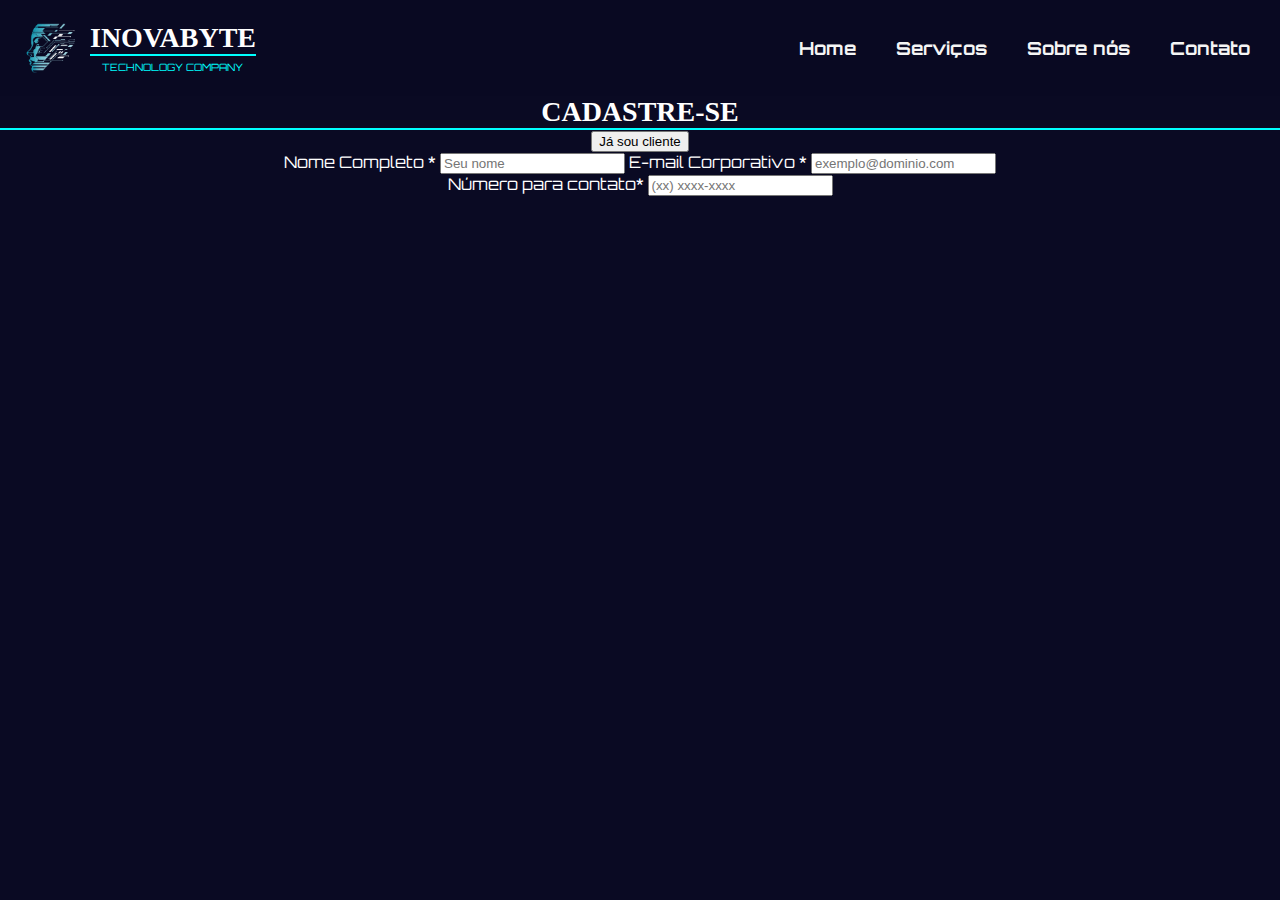
==== Contato.html @ 1a600b23 "atualização" ====
<!DOCTYPE html>
<html lang="PT-BR">
<head>
    <meta charset="UTF-8">
    <meta name="viewport" content="width=device-width, initial-scale=1.0">

    <link rel="stylesheet" href="style_contato.css">

    <title>InovaByte - Consultoria</title>
</head>
<body>
    <!-- Cabeçalho da página -->
    <header>
        <div class="logo">
            <!-- Logo da empresa -->
            <img src="img/logo.png" alt="InovaByte Logo">
                
            <!-- Texto ao lado do logo -->
            <div class="texto">
                <h1>INOVABYTE</h1> <!-- Nome da empresa -->
                <span class="subtitulo">TECHNOLOGY COMPANY</span> <!-- Slogan ou categoria -->
            </div>
        </div>
        <!-- Menu de navegação -->
        <nav>
            <ul>
                <li><a href="#home">Home</a></li> <!-- Link para a página inicial -->
                <li><a href="#servicos">Serviços</a></li> <!-- Link para a seção de serviços -->
                <li><a href="#sobre">Sobre nós</a></li> <!-- Link para a seção "Sobre nós" -->
                <li><a href="#contato">Contato</a></li> <!-- Link para a seção de contato -->
            </ul>
        </nav>
    </header>

    <div class="container">
        <form action="Cadastro">
            <h1>CADASTRE-SE</h1>

            <div class="botao">
                <button>Já sou cliente</button>
            </div>

            <div class="informaçoes">
                <label for="nome">Nome Completo *</label>
                <input 
                    type="text"
                    name="nome"
                    id="nome"
                    required
                    placeholder="Seu nome"
                />

                <label for="email">E-mail Corporativo *</label>
                <input 
                    type="email"
                    name="email"
                    id="email"
                    required
                    placeholder="exemplo@dominio.com"
                />
            </div>

            <div class="informaçoes 2">
                <label for="telefone">Número para contato*</label>
                <input
                  type="tel"
                  name="telefone"
                  id="telefone"
                  placeholder="(xx) xxxx-xxxx"
                />
            </div>
            

        </form>
    </div>


</body>
</html>
---- style_contato.css ----
/* Importando a fonte Orbitron do Google Fonts */
@import url('https://fonts.googleapis.com/css2?family=Orbitron:wght@400;700&display=swap');

/* Estilo para o corpo da página */
body {
    background-color: #0a0a23; /* Define a cor de fundo como um tom escuro */
    color: #ffffff; /* Define a cor do texto como branca */
    font-family: 'Orbitron', sans-serif; /* Aplica a fonte Orbitron ao texto */
    margin: 0; /* Remove as margens padrão da página */
    padding: 0; /* Remove os preenchimentos padrão da página */
    text-align: center; /* Centraliza o texto dentro do body */ 
} 

/* Estilo para o cabeçalho da página */
header {
    display: flex; /* Usa flexbox para organizar os elementos */
    justify-content: space-between; /* Distribui os itens com espaço entre eles */
    align-items: center; /* Alinha os itens verticalmente ao centro */
    padding: 20px; /* Adiciona espaçamento interno ao cabeçalho */
    background: #0a0a2359; /* Mantém a cor de fundo igual à do body */
}

/* Estilização da seção de texto dentro do header */
.texto {
    display: flex; /* Usa flexbox */
    flex-direction: column; /* Organiza os itens em uma coluna */
    align-items: center; /* Centraliza os itens */
}

/* Estilização do título principal (h1) */
h1 {
    margin: 0; /* Remove margem para evitar espaçamento extra */
    font-size: 28px; /* Define o tamanho da fonte */
    font-family: "Bruno Ace", serif;

}

/* Estilo para o subtítulo do header */
.subtitulo {
    font-size: 10px; /* Define um tamanho pequeno para o subtítulo */
    color: aqua; /* Define a cor do texto como ciano */
    margin-top: 5px; /* Adiciona um pequeno espaçamento superior */

}

/* Estilização do contêiner da logo */
.logo {
    display: flex; /* Usa flexbox */
    align-items: center; /* Alinha os elementos verticalmente */
}

/* Estilo da imagem dentro da logo */
.logo img {
    width: 60px; /* Define a largura da imagem */
    margin-right: 10px; /* Adiciona um espaçamento à direita da imagem */

}


/* Estilo da lista de navegação */
nav ul {
    list-style: none; /* Remove os marcadores de lista */
    display: flex; /* Usa flexbox para organizar os itens horizontalmente */
    gap: 20px; /* Define um espaçamento entre os itens da lista */
}

/* Estilização dos links da navegação */
nav ul li a {
    text-decoration: none; /* Remove o sublinhado dos links */
    color: whitesmoke; /* Define a cor do texto como ciano */
    font-weight: bold; /* Deixa o texto em negrito */   
    font-size: 18px;  /* Define o tamanho das letras*/
    padding: 10px;
    
}

nav ul li a:hover {
    border-bottom: 2px solid cyan; /* Efeito ao passar o mouse */

}

/* CADASTRO  */

h1{
    border-bottom: 2px solid cyan;
    
}
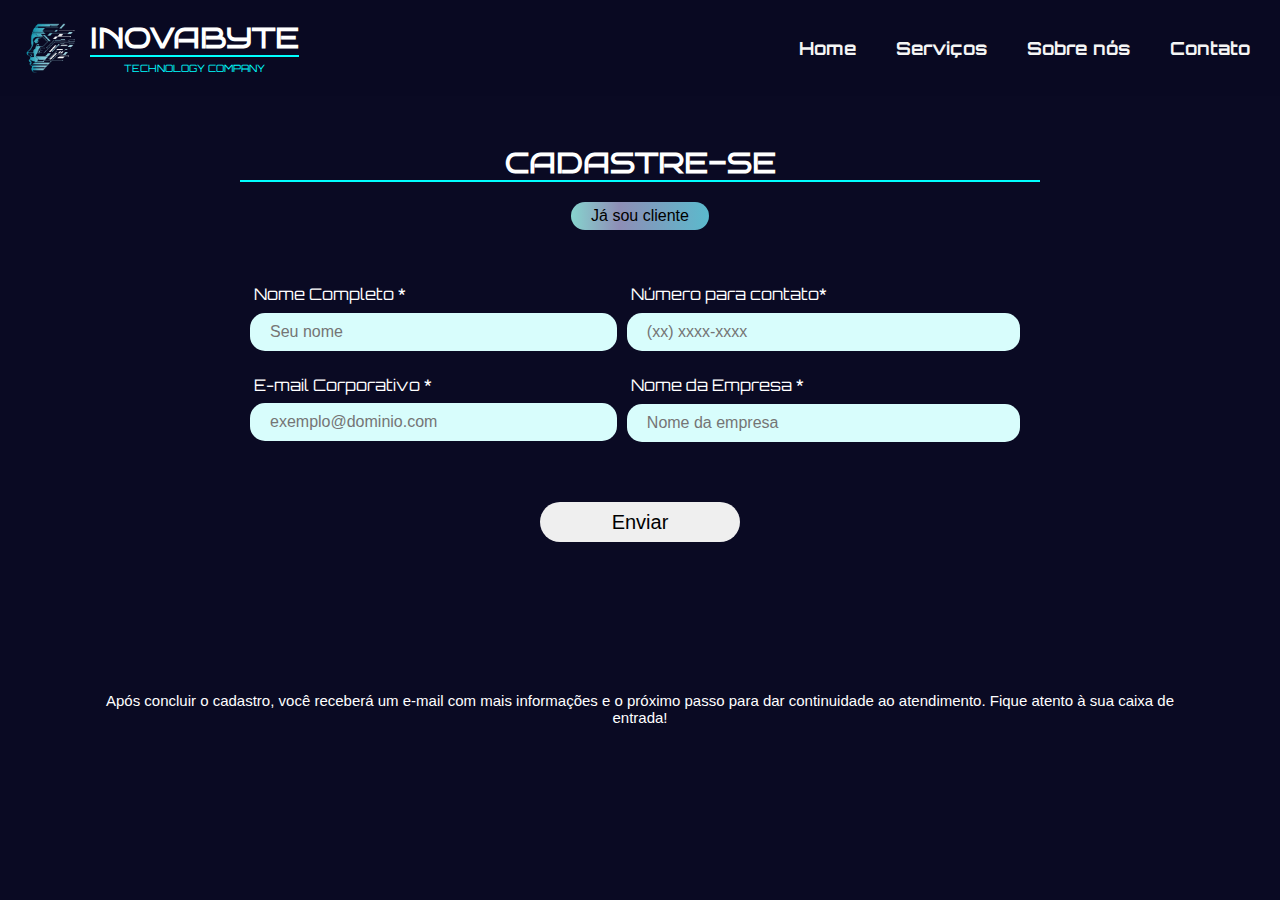
==== commit d5046ec6: "finalizações" ====
--- a/Contato.html
+++ b/Contato.html
@@ -5,6 +5,9 @@
     <meta name="viewport" content="width=device-width, initial-scale=1.0">
 
     <link rel="stylesheet" href="style_contato.css">
+    <link rel="preconnect" href="https://fonts.googleapis.com">
+    <link rel="preconnect" href="https://fonts.gstatic.com" crossorigin>
+    <link href="https://fonts.googleapis.com/css2?family=Bruno+Ace&family=JetBrains+Mono:ital,wght@0,100..800;1,100..800&family=Open+Sans:ital,wght@0,300..800;1,300..800&family=Poppins:ital,wght@0,100;0,200;0,300;0,400;0,500;0,600;0,700;0,800;0,900;1,100;1,200;1,300;1,400;1,500;1,600;1,700;1,800;1,900&display=swap" rel="stylesheet">
 
     <title>InovaByte - Consultoria</title>
 </head>
@@ -36,42 +39,58 @@
         <form action="Cadastro">
             <h1>CADASTRE-SE</h1>
 
-            <div class="botao">
-                <button>Já sou cliente</button>
+            <div >
+                <button class="botao">Já sou cliente</button>
             </div>
+            <div class="tudo">
+                <div class="email">
+                    <label for="nome">Nome Completo *</label>
+                    <input step="0.02"
+                    class="nome"
+                        type="text"
+                        name="nome"
+                        id="nome"
+                        required
+                        placeholder="Seu nome"
+                    />
 
-            <div class="informaçoes">
-                <label for="nome">Nome Completo *</label>
-                <input 
-                    type="text"
-                    name="nome"
-                    id="nome"
-                    required
-                    placeholder="Seu nome"
-                />
+                    <label for="email">E-mail Corporativo *</label>
+                    <input class="nome"
+                        type="email"
+                        name="email"
+                        id="email"
+                        required
+                        placeholder="exemplo@dominio.com"
+                    />
+                </div>
 
-                <label for="email">E-mail Corporativo *</label>
-                <input 
-                    type="email"
-                    name="email"
-                    id="email"
-                    required
-                    placeholder="exemplo@dominio.com"
-                />
+                <div class="telefone">
+                    <label class="nome" for="telefone">Número para contato*</label>
+                    <input class="nome"
+                    type="tel"
+                    name="telefone"
+                    id="telefone"
+                    placeholder="(xx) xxxx-xxxx"
+                    />
+                    
+                    <label class="nome" for="empresa">Nome da Empresa *</label>
+                    <input class="nome"
+                        type="text"
+                        name="empresa"
+                        id="empresa"
+                        required
+                        placeholder="Nome da empresa"
+                    />
+                    
+                </div>
             </div>
-
-            <div class="informaçoes 2">
-                <label for="telefone">Número para contato*</label>
-                <input
-                  type="tel"
-                  name="telefone"
-                  id="telefone"
-                  placeholder="(xx) xxxx-xxxx"
-                />
-            </div>
-            
-
+                <div>
+                    <input class="botao2" type="submit" name="Enviar" value="Enviar"/>  <!-- botao de enviar -->
+                </div>
         </form>
+        <p>Após concluir o cadastro, você receberá um e-mail com mais informações
+             e o próximo passo para dar continuidade ao atendimento. 
+            Fique atento à sua caixa de entrada!</p>
     </div>
 
 
--- a/style_contato.css
+++ b/style_contato.css
@@ -83,5 +83,113 @@
 
 h1{
     border-bottom: 2px solid cyan;
+}
+
+form {
+    margin: auto; /* define a margem automatica */
+    width: 800px;
+    padding: 50px;
+    border-radius: 15px; /* arredondar as bordas */
+}
+
+label{
+    display: block;
+    margin-bottom: 20px; 
+    padding: 1%;
+    margin-top: 20px;
+}
+
+div.email, div.telefone {
+    display: flex;
+    flex-wrap: wrap;
+    justify-content: space-between;
+}
+
+div.email div, div.telefone div {
+    width: 48%;
+    margin-bottom: 20px;
+}
+
+div.email label, div.telefone label {
+    display: block;
+    margin-bottom: 5px;
+}
+
+div.email input, div.telefone input {
+    width: 100%;
+}
+
+.botao{
+    background: rgb(135,212,206);
+    background: linear-gradient(90deg, rgba(135,212,206,1) 0%, rgba(142,142,182,1) 35%, rgba(91,186,205,1) 100%);
+    padding: 5px 20px;
+    border: none;
+    border-radius: 60px;
+    font-size: 16px;
+    margin-top: 20px;
+}
+
+.botao2{
+    color: black;
+    padding: 5px 20px;
+    border: none;
+    border-radius: 60px;
+    font-size: 20px;
+    width: 200px;
+    height: 40px;
+    margin-top: 50px;
+}
+
+.tudo{
+    display: flex;
+    justify-content: space-between;
+    align-items: center;
+    margin-top: 20px;
+    padding: 10px;
+
+}
+
+.tudo input{
+    border-radius: 15px;
+    padding: 10px 20px;
+    border: none;
+    cursor: pointer;
+    font-size: 16px;
+    width: 50px;
+    background-color: #d8fdfc;
+}
+
+p{
+    font-size: 15px;
+    margin:100px;
+    font-family: Arial, Helvetica, sans-serif
+}
+
+.nome{
+    margin-right: 10px;
+}
+
+
+.tudo input:hover{
+    background-color: white;
+    cursor: pointer;
+    position: relative;
+    overflow: hidden;
+    transition: all 0.31s;
     
-}+}
+
+.botao2:hover{
+    background: rgb(135,212,206);
+    background: linear-gradient(90deg, rgba(135,212,206,1) 0%, rgba(142,142,182,1) 35%, rgba(91,186,205,1) 100%);
+    color: black;
+    overflow: hidden;
+    transition: all 0.3s;
+    letter-spacing: 0.1em;
+}
+
+.botao:hover{
+    overflow: hidden;
+    transition: all 0.3s;
+    letter-spacing: 0.1em;
+}
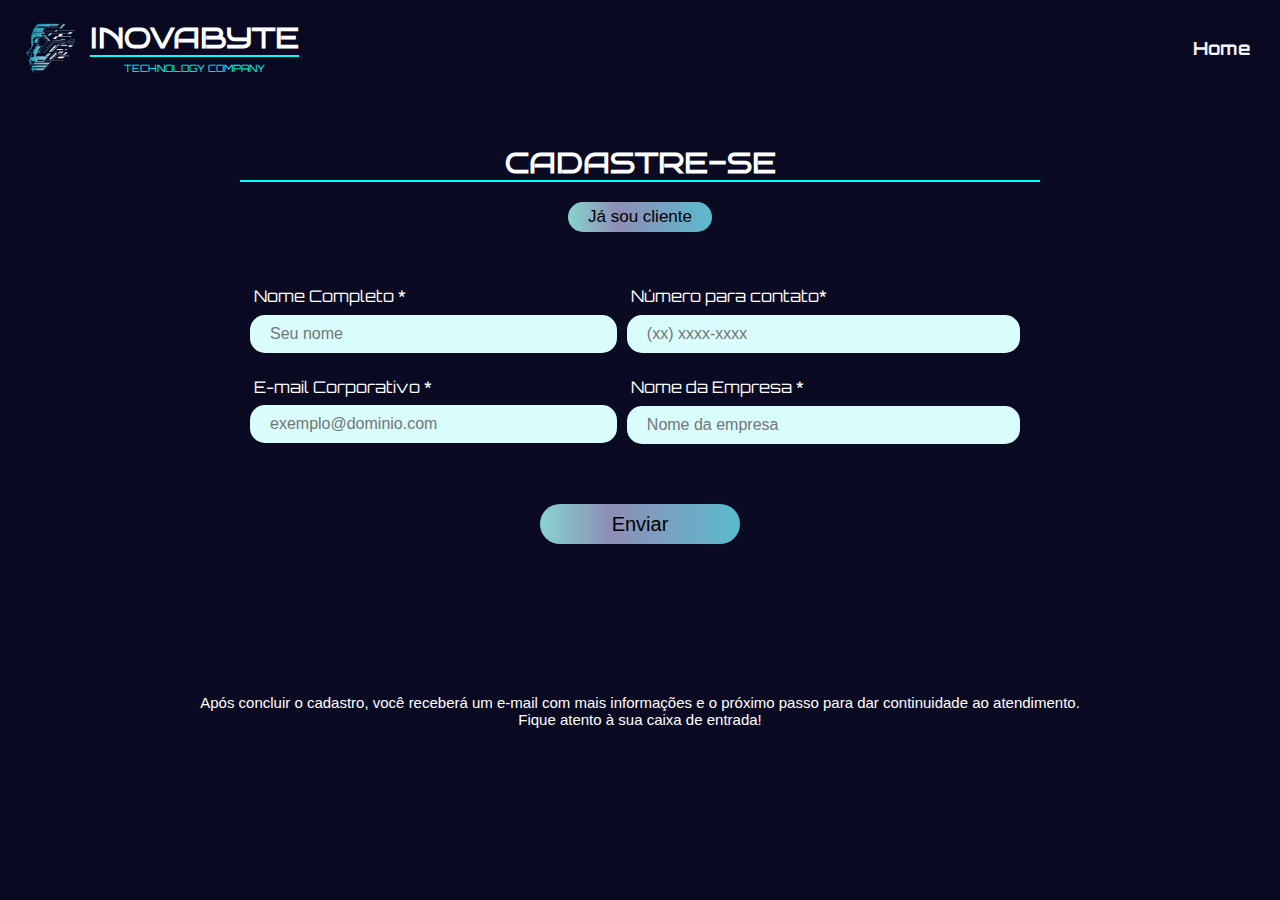
==== commit 8482053b: "Finalização" ====
--- a/Contato.html
+++ b/Contato.html
@@ -1,98 +1,92 @@
-<!DOCTYPE html>
-<html lang="PT-BR">
-<head>
-    <meta charset="UTF-8">
-    <meta name="viewport" content="width=device-width, initial-scale=1.0">
-
-    <link rel="stylesheet" href="style_contato.css">
-    <link rel="preconnect" href="https://fonts.googleapis.com">
-    <link rel="preconnect" href="https://fonts.gstatic.com" crossorigin>
-    <link href="https://fonts.googleapis.com/css2?family=Bruno+Ace&family=JetBrains+Mono:ital,wght@0,100..800;1,100..800&family=Open+Sans:ital,wght@0,300..800;1,300..800&family=Poppins:ital,wght@0,100;0,200;0,300;0,400;0,500;0,600;0,700;0,800;0,900;1,100;1,200;1,300;1,400;1,500;1,600;1,700;1,800;1,900&display=swap" rel="stylesheet">
-
-    <title>InovaByte - Consultoria</title>
-</head>
-<body>
-    <!-- Cabeçalho da página -->
-    <header>
-        <div class="logo">
-            <!-- Logo da empresa -->
-            <img src="img/logo.png" alt="InovaByte Logo">
-                
-            <!-- Texto ao lado do logo -->
-            <div class="texto">
-                <h1>INOVABYTE</h1> <!-- Nome da empresa -->
-                <span class="subtitulo">TECHNOLOGY COMPANY</span> <!-- Slogan ou categoria -->
-            </div>
-        </div>
-        <!-- Menu de navegação -->
-        <nav>
-            <ul>
-                <li><a href="#home">Home</a></li> <!-- Link para a página inicial -->
-                <li><a href="#servicos">Serviços</a></li> <!-- Link para a seção de serviços -->
-                <li><a href="#sobre">Sobre nós</a></li> <!-- Link para a seção "Sobre nós" -->
-                <li><a href="#contato">Contato</a></li> <!-- Link para a seção de contato -->
-            </ul>
-        </nav>
-    </header>
-
-    <div class="container">
-        <form action="Cadastro">
-            <h1>CADASTRE-SE</h1>
-
-            <div >
-                <button class="botao">Já sou cliente</button>
-            </div>
-            <div class="tudo">
-                <div class="email">
-                    <label for="nome">Nome Completo *</label>
-                    <input step="0.02"
-                    class="nome"
-                        type="text"
-                        name="nome"
-                        id="nome"
-                        required
-                        placeholder="Seu nome"
-                    />
-
-                    <label for="email">E-mail Corporativo *</label>
-                    <input class="nome"
-                        type="email"
-                        name="email"
-                        id="email"
-                        required
-                        placeholder="exemplo@dominio.com"
-                    />
-                </div>
-
-                <div class="telefone">
-                    <label class="nome" for="telefone">Número para contato*</label>
-                    <input class="nome"
-                    type="tel"
-                    name="telefone"
-                    id="telefone"
-                    placeholder="(xx) xxxx-xxxx"
-                    />
-                    
-                    <label class="nome" for="empresa">Nome da Empresa *</label>
-                    <input class="nome"
-                        type="text"
-                        name="empresa"
-                        id="empresa"
-                        required
-                        placeholder="Nome da empresa"
-                    />
-                    
-                </div>
-            </div>
-                <div>
-                    <input class="botao2" type="submit" name="Enviar" value="Enviar"/>  <!-- botao de enviar -->
-                </div>
-        </form>
-        <p>Após concluir o cadastro, você receberá um e-mail com mais informações
-             e o próximo passo para dar continuidade ao atendimento. 
-            Fique atento à sua caixa de entrada!</p>
-    </div>
-
-
-</body>
+<!DOCTYPE html>
+<html lang="PT-BR">
+<head>
+    <meta charset="UTF-8">
+    <meta name="viewport" content="width=device-width, initial-scale=1.0">
+
+    <link rel="stylesheet" href="style_contato.css">
+    <link rel="preconnect" href="https://fonts.googleapis.com">
+    <link rel="preconnect" href="https://fonts.gstatic.com" crossorigin>
+    <link href="https://fonts.googleapis.com/css2?family=Bruno+Ace&family=JetBrains+Mono:ital,wght@0,100..800;1,100..800&family=Open+Sans:ital,wght@0,300..800;1,300..800&family=Poppins:ital,wght@0,100;0,200;0,300;0,400;0,500;0,600;0,700;0,800;0,900;1,100;1,200;1,300;1,400;1,500;1,600;1,700;1,800;1,900&display=swap" rel="stylesheet">
+    <link rel="shortcut icon" href="./img/logo.png" type="image/x-icon">
+
+    <title>InovaByte - Consultoria</title>
+</head>
+<body>
+    <header>
+        <div class="logo">
+            <img src="img/logo.png" alt="InovaByte Logo">  
+            <div class="texto">
+                <h1>INOVABYTE</h1>
+                <span class="subtitulo">TECHNOLOGY COMPANY</span>
+            </div>
+        </div>
+        
+        <nav>
+            <ul>
+                <li><a href="./index.html">Home</a></li> 
+            </ul>
+        </nav>
+    </header>
+
+    <div class="container">
+        <form action="Cadastro">
+            <h1>CADASTRE-SE</h1>
+
+            <div >
+                <button class="botao">Já sou cliente</button>
+            </div>
+            <div class="tudo">
+                <div class="email">
+                    <label for="nome">Nome Completo *</label>
+                    <input step="0.02"
+                    class="nome"
+                        type="text"
+                        name="nome"
+                        id="nome"
+                        required
+                        placeholder="Seu nome"
+                    />
+
+                    <label for="email">E-mail Corporativo *</label>
+                    <input class="nome"
+                        type="email"
+                        name="email"
+                        id="email"
+                        required
+                        placeholder="exemplo@dominio.com"
+                    />
+                </div>
+
+                <div class="telefone">
+                    <label class="nome" for="telefone">Número para contato*</label>
+                    <input class="nome"
+                    type="tel"
+                    name="telefone"
+                    id="telefone"
+                    placeholder="(xx) xxxx-xxxx"
+                    />
+                    
+                    <label class="nome" for="empresa">Nome da Empresa *</label>
+                    <input class="nome"
+                        type="text"
+                        name="empresa"
+                        id="empresa"
+                        required
+                        placeholder="Nome da empresa"
+                    />
+                    
+                </div>
+            </div>
+                <div>
+                    <input class="botao2" type="submit" name="Enviar" value="Enviar"/>  <!-- botao de enviar -->
+                </div>
+        </form>
+        <p>Após concluir o cadastro, você receberá um e-mail com mais informações
+             e o próximo passo para dar continuidade ao atendimento. 
+            <br>Fique atento à sua caixa de entrada!</p>
+    </div>
+
+
+</body>
 </html>--- a/style_contato.css
+++ b/style_contato.css
@@ -1,195 +1,200 @@
-/* Importando a fonte Orbitron do Google Fonts */
-@import url('https://fonts.googleapis.com/css2?family=Orbitron:wght@400;700&display=swap');
-
-/* Estilo para o corpo da página */
-body {
-    background-color: #0a0a23; /* Define a cor de fundo como um tom escuro */
-    color: #ffffff; /* Define a cor do texto como branca */
-    font-family: 'Orbitron', sans-serif; /* Aplica a fonte Orbitron ao texto */
-    margin: 0; /* Remove as margens padrão da página */
-    padding: 0; /* Remove os preenchimentos padrão da página */
-    text-align: center; /* Centraliza o texto dentro do body */ 
-} 
-
-/* Estilo para o cabeçalho da página */
-header {
-    display: flex; /* Usa flexbox para organizar os elementos */
-    justify-content: space-between; /* Distribui os itens com espaço entre eles */
-    align-items: center; /* Alinha os itens verticalmente ao centro */
-    padding: 20px; /* Adiciona espaçamento interno ao cabeçalho */
-    background: #0a0a2359; /* Mantém a cor de fundo igual à do body */
-}
-
-/* Estilização da seção de texto dentro do header */
-.texto {
-    display: flex; /* Usa flexbox */
-    flex-direction: column; /* Organiza os itens em uma coluna */
-    align-items: center; /* Centraliza os itens */
-}
-
-/* Estilização do título principal (h1) */
-h1 {
-    margin: 0; /* Remove margem para evitar espaçamento extra */
-    font-size: 28px; /* Define o tamanho da fonte */
-    font-family: "Bruno Ace", serif;
-
-}
-
-/* Estilo para o subtítulo do header */
-.subtitulo {
-    font-size: 10px; /* Define um tamanho pequeno para o subtítulo */
-    color: aqua; /* Define a cor do texto como ciano */
-    margin-top: 5px; /* Adiciona um pequeno espaçamento superior */
-
-}
-
-/* Estilização do contêiner da logo */
-.logo {
-    display: flex; /* Usa flexbox */
-    align-items: center; /* Alinha os elementos verticalmente */
-}
-
-/* Estilo da imagem dentro da logo */
-.logo img {
-    width: 60px; /* Define a largura da imagem */
-    margin-right: 10px; /* Adiciona um espaçamento à direita da imagem */
-
-}
-
-
-/* Estilo da lista de navegação */
-nav ul {
-    list-style: none; /* Remove os marcadores de lista */
-    display: flex; /* Usa flexbox para organizar os itens horizontalmente */
-    gap: 20px; /* Define um espaçamento entre os itens da lista */
-}
-
-/* Estilização dos links da navegação */
-nav ul li a {
-    text-decoration: none; /* Remove o sublinhado dos links */
-    color: whitesmoke; /* Define a cor do texto como ciano */
-    font-weight: bold; /* Deixa o texto em negrito */   
-    font-size: 18px;  /* Define o tamanho das letras*/
-    padding: 10px;
-    
-}
-
-nav ul li a:hover {
-    border-bottom: 2px solid cyan; /* Efeito ao passar o mouse */
-
-}
-
-/* CADASTRO  */
-
-h1{
-    border-bottom: 2px solid cyan;
-}
-
-form {
-    margin: auto; /* define a margem automatica */
-    width: 800px;
-    padding: 50px;
-    border-radius: 15px; /* arredondar as bordas */
-}
-
-label{
-    display: block;
-    margin-bottom: 20px; 
-    padding: 1%;
-    margin-top: 20px;
-}
-
-div.email, div.telefone {
-    display: flex;
-    flex-wrap: wrap;
-    justify-content: space-between;
-}
-
-div.email div, div.telefone div {
-    width: 48%;
-    margin-bottom: 20px;
-}
-
-div.email label, div.telefone label {
-    display: block;
-    margin-bottom: 5px;
-}
-
-div.email input, div.telefone input {
-    width: 100%;
-}
-
-.botao{
-    background: rgb(135,212,206);
-    background: linear-gradient(90deg, rgba(135,212,206,1) 0%, rgba(142,142,182,1) 35%, rgba(91,186,205,1) 100%);
-    padding: 5px 20px;
-    border: none;
-    border-radius: 60px;
-    font-size: 16px;
-    margin-top: 20px;
-}
-
-.botao2{
-    color: black;
-    padding: 5px 20px;
-    border: none;
-    border-radius: 60px;
-    font-size: 20px;
-    width: 200px;
-    height: 40px;
-    margin-top: 50px;
-}
-
-.tudo{
-    display: flex;
-    justify-content: space-between;
-    align-items: center;
-    margin-top: 20px;
-    padding: 10px;
-
-}
-
-.tudo input{
-    border-radius: 15px;
-    padding: 10px 20px;
-    border: none;
-    cursor: pointer;
-    font-size: 16px;
-    width: 50px;
-    background-color: #d8fdfc;
-}
-
-p{
-    font-size: 15px;
-    margin:100px;
-    font-family: Arial, Helvetica, sans-serif
-}
-
-.nome{
-    margin-right: 10px;
-}
-
-
-.tudo input:hover{
-    background-color: white;
-    cursor: pointer;
-    position: relative;
-    overflow: hidden;
-    transition: all 0.31s;
-    
-}
-
-.botao2:hover{
-    background: rgb(135,212,206);
-    background: linear-gradient(90deg, rgba(135,212,206,1) 0%, rgba(142,142,182,1) 35%, rgba(91,186,205,1) 100%);
-    color: black;
-    overflow: hidden;
-    transition: all 0.3s;
-    letter-spacing: 0.1em;
-}
-
-.botao:hover{
-    overflow: hidden;
-    transition: all 0.3s;
-    letter-spacing: 0.1em;
-}
+/* Importando a fonte Orbitron do Google Fonts */
+@import url('https://fonts.googleapis.com/css2?family=Orbitron:wght@400;700&display=swap');
+
+/* Estilo para o corpo da página */
+body {
+    background-color: #0a0a23; /* Define a cor de fundo como um tom escuro */
+    color: #ffffff; /* Define a cor do texto como branca */
+    font-family: 'Orbitron', sans-serif; /* Aplica a fonte Orbitron ao texto */
+    margin: 0; /* Remove as margens padrão da página */
+    padding: 0; /* Remove os preenchimentos padrão da página */
+    text-align: center; /* Centraliza o texto dentro do body */ 
+} 
+
+/* Estilo para o cabeçalho da página */
+header {
+    display: flex; /* Usa flexbox para organizar os elementos */
+    justify-content: space-between; /* Distribui os itens com espaço entre eles */
+    align-items: center; /* Alinha os itens verticalmente ao centro */
+    padding: 20px; /* Adiciona espaçamento interno ao cabeçalho */
+    background: #0a0a2359; /* Mantém a cor de fundo igual à do body */
+}
+
+/* Estilização da seção de texto dentro do header */
+.texto {
+    display: flex; /* Usa flexbox */
+    flex-direction: column; /* Organiza os itens em uma coluna */
+    align-items: center; /* Centraliza os itens */
+}
+
+/* Estilização do título principal (h1) */
+h1 {
+    margin: 0; /* Remove margem para evitar espaçamento extra */
+    font-size: 28px; /* Define o tamanho da fonte */
+    font-family: "Bruno Ace", serif;
+
+}
+
+/* Estilo para o subtítulo do header */
+.subtitulo {
+    font-size: 10px; /* Define um tamanho pequeno para o subtítulo */
+    color: aqua; /* Define a cor do texto como ciano */
+    margin-top: 5px; /* Adiciona um pequeno espaçamento superior */
+
+}
+
+/* Estilização do contêiner da logo */
+.logo {
+    display: flex; /* Usa flexbox */
+    align-items: center; /* Alinha os elementos verticalmente */
+}
+
+/* Estilo da imagem dentro da logo */
+.logo img {
+    width: 60px; /* Define a largura da imagem */
+    margin-right: 10px; /* Adiciona um espaçamento à direita da imagem */
+
+}
+
+
+/* Estilo da lista de navegação */
+nav ul {
+    list-style: none; /* Remove os marcadores de lista */
+    display: flex; /* Usa flexbox para organizar os itens horizontalmente */
+    gap: 20px; /* Define um espaçamento entre os itens da lista */
+}
+
+/* Estilização dos links da navegação */
+nav ul li a {
+    text-decoration: none; /* Remove o sublinhado dos links */
+    color: whitesmoke; /* Define a cor do texto como ciano */
+    font-weight: bold; /* Deixa o texto em negrito */   
+    font-size: 18px;  /* Define o tamanho das letras*/
+    padding: 10px;
+    
+}
+
+nav ul li a:hover {
+    border-bottom: 2px solid cyan; /* Efeito ao passar o mouse */
+
+}
+
+/* CADASTRO  */
+
+h1{
+    border-bottom: 2px solid cyan;
+}
+
+form {
+    margin: auto; /* define a margem automatica */
+    width: 800px;
+    padding: 50px;
+    border-radius: 15px; /* arredondar as bordas */
+}
+
+label{
+    display: block;
+    margin-bottom: 20px; 
+    padding: 1%;
+    margin-top: 20px;
+}
+
+div.email, div.telefone {
+    display: flex;
+    flex-wrap: wrap;
+    justify-content: space-between;
+}
+
+div.email div, div.telefone div {
+    width: 48%;
+    margin-bottom: 20px;
+}
+
+div.email label, div.telefone label {
+    display: block;
+    margin-bottom: 5px;
+}
+
+div.email input, div.telefone input {
+    width: 100%;
+}
+
+.botao{
+    background: rgb(135,212,206);
+    background: linear-gradient(90deg, rgba(135,212,206,1) 0%, rgba(142,142,182,1) 35%, rgba(91,186,205,1) 100%);
+    padding: 5px 20px;
+    border: none;
+    border-radius: 60px;
+    font-size: 17px;
+    margin-top: 20px;
+    transition: transform 0.3s;
+}
+
+.botao:hover{
+    transform: scale(1.2);
+    /*overflow: hidden;
+    transition: all 0.3s;*/
+}
+
+.botao2{
+    background: rgb(135,212,206);
+    background: linear-gradient(90deg, rgba(135,212,206,1) 0%, rgba(142,142,182,1) 35%, rgba(91,186,205,1) 100%);
+    color: black;
+    padding: 5px 20px;
+    border: none;
+    border-radius: 60px;
+    font-size: 20px;
+    width: 200px;
+    height: 40px;
+    margin-top: 50px;
+    transition: transform 0.3s;
+}
+
+.botao2:hover{
+    /*overflow: hidden;
+    transition: all 0.3s;
+    letter-spacing: 0.1em;*/
+    transform: scale(1.2);
+}
+
+.tudo{
+    display: flex;
+    justify-content: space-between;
+    align-items: center;
+    margin-top: 20px;
+    padding: 10px;
+
+}
+
+.tudo input{
+    border-radius: 15px;
+    padding: 10px 20px;
+    border: none;
+    cursor: pointer;
+    font-size: 16px;
+    width: 50px;
+    background-color: #d8fdfc;
+}
+
+p{
+    font-size: 15px;
+    margin:100px;
+    font-family: Arial, Helvetica, sans-serif
+}
+
+.nome{
+    margin-right: 10px;
+}
+
+
+.tudo input:hover{
+    background-color: white;
+    cursor: pointer;
+    position: relative;
+    overflow: hidden;
+    transition: all 0.31s;
+    
+}
+
+
+
